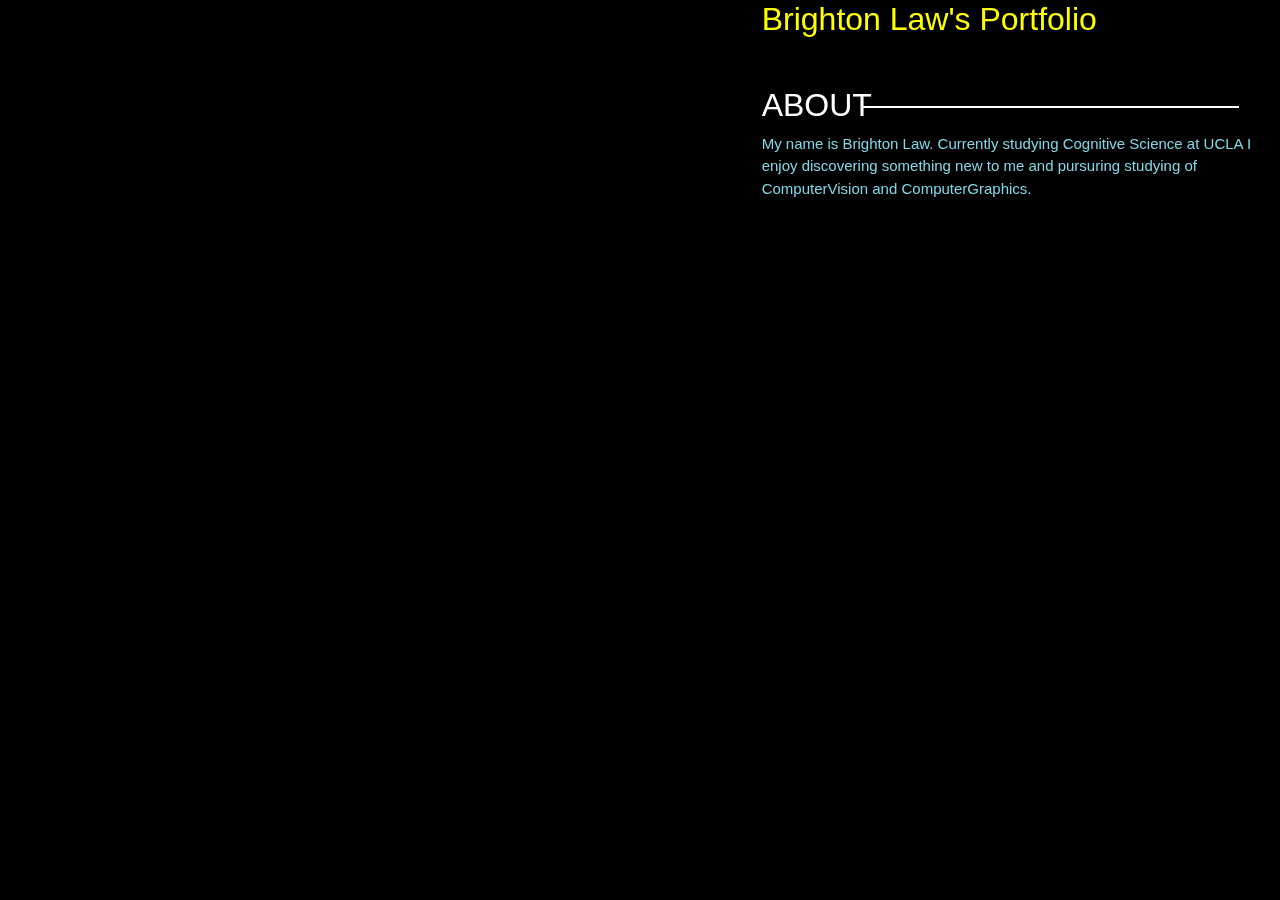
==== index.html @ 54309256 "nth" ====
<!DOCTYPE html>
<html lang="en">
<head>
    <meta charset="UTF-8">
    <meta name="viewport" content="width=device-width, initial-scale=1.0">
    <title>brightonlaw</title>
    <link href="https://cdn.jsdelivr.net/npm/bootstrap@5.0.2/dist/css/bootstrap.min.css" rel="stylesheet" integrity="sha384-EVSTQN3/azprG1Anm3QDgpJLIm9Nao0Yz1ztcQTwFspd3yD65VohhpuuCOmLASjC" crossorigin="anonymous">
    <link rel="stylesheet" href="css/boots.css">
    <link rel="stylesheet" href="css/media.css">
</head>
<body>
    <ul class="cb-slideshow">
        <li></li>
        <li></li>
        <li></li>
        <li></li>
        <li></li>
    </ul>

    <div class="container-fluid">
        <div class="row cb-slideshow-text-container">
            <div class="tm-content col-xl-5 ol-sm-8 ml-auto section">
                <h1 class="mb-2">
                    Brighton Law's Portfolio
                </h1>
                <P class="mb-5">
                    <h2>ABOUT</h2>
                    My name is Brighton Law.  
                    Currently studying Cognitive Science at UCLA  
                    I enjoy discovering something new to me and
                    pursuring studying of ComputerVision and ComputerGraphics.
                </P>
            </div>
        </div>
    </div>
    <script src="https://cdn.jsdelivr.net/npm/bootstrap@5.0.2/dist/js/bootstrap.bundle.min.js" integrity="sha384-MrcW6ZMFYlzcLA8Nl+NtUVF0sA7MsXsP1UyJoMp4YLEuNSfAP+JcXn/tWtIaxVXM" crossorigin="anonymous"></script>
    <script src="https://cdn.jsdelivr.net/npm/@popperjs/core@2.9.2/dist/umd/popper.min.js" integrity="sha384-IQsoLXl5PILFhosVNubq5LC7Qb9DXgDA9i+tQ8Zj3iwWAwPtgFTxbJ8NT4GN1R8p" crossorigin="anonymous"></script>
    <script src="https://cdn.jsdelivr.net/npm/bootstrap@5.0.2/dist/js/bootstrap.min.js" integrity="sha384-cVKIPhGWiC2Al4u+LWgxfKTRIcfu0JTxR+EQDz/bgldoEyl4H0zUF0QKbrJ0EcQF" crossorigin="anonymous"></script>
</body>
</html>
---- css/media.css ----
body{
    font-family: 'Trebuchet MS', 'Lucida Sans Unicode', 'Lucida Grande', 'Lucida Sans', Arial, sans-serif;
	font-weight: 400;
	font-size: 15px;
    background: #000;
    color:#80d8e6;
	overflow-y: scroll;
	overflow-x: hidden;
}

h1 {
    color: yellow;
    font-size: 2rem;
}
P{
    font-size: 16px;
}

h2 {
    overflow:hidden;
    position:relative;
    color: white;
    
}
h2:after{
    content:"";
    display: block;
    height:2px;
    width:75%;
    background: white;
    position: absolute;
    left:100px;
    top:50%
}


#cb-slideshow-text-container {
    height: 100vh;
    display: flex;
    align-items: center;
}
.tm-content {
    z-index: 1001;
}

.cb-slideshow,
.cb-slideshow:after {
    position:fixed;
    width:100%;
    height:100%;
    top: 0px;
    left:0px;
    z-index:0;
}
.cb-slideshow li {
    width:100%;
    height:100%;
    position: absolute;
    top: 0px;
    left:0px;
    z-index:0;
    color: transparent;
    background-size: cover;
    background-repeat: none;
    background-position: 50% 50%;
    opacity:0;
    -webkit-backface-visibility: hidden;
    backface-visibility: hidden;
    -webkit-animation: imageAnimation 60s linear infinite 0s;
    -o-animation: imageAnimation 60s linear infinite 0s;
    -moz-animation: imageAnimation 60s linear infinite 0s;
    -ms-animation: imageAnimation 60s linear infinite 0s;
    animation: imageAnimation 60s linear infinite 0s;
}

.cb-slideshow li:nth-child(1) { 
    background-image: url(../image/IMG_3207.jpg);
}
.cb-slideshow li:nth-child(2) { 
    background-image: url(../image/IMG_3208.jpg);
    -webkit-animation-delay: 12s;
    -o-animation-delay: 12s;
    -moz-animation-delay: 12s;
    -ms-animation-delay: 12s;
    animation-delay: 12s; 
}
.cb-slideshow li:nth-child(3) { 
    background-image: url(../image/IMG_3209.jpg);
    -webkit-animation-delay: 24s;
    -o-animation-delay: 24s;
    -moz-animation-delay: 12s;
    -ms-animation-delay: 12s;
    animation-delay: 24s; 
}
.cb-slideshow li:nth-child(4) { 
    background-image: url(../image/IMG_3212.jpg);
    animation-delay: 36s; 
}
.cb-slideshow li:nth-child(5) { 
    background-image: url(../image/IMG_3211.jpg);
    animation-delay: 48s; 
}

@keyframes imageAnimation { 
	0% {
	    opacity: 0;
	    animation-timing-function: ease-in;
	}
	8% {
	    opacity: 1;
	    transform: scale(1.15);
	    animation-timing-function: ease-out;
	}
	17% {
	    opacity: 1;
	    transform: scale(1.20);
	}
	25% {
	    opacity: 0;
	    transform: scale(1.40);
	}
	100% { opacity: 0 }
}
@media screen and (max-width: 1140px) { 
    .cb-slideshow li div h3{ font-size: 140px }
}
@media screen and (max-width: 600px) { 
    .cb-slideshow li div h3{ font-size: 80px }
	.tm-content {
		margin-top: 80px;
	}
}

@media screen and (max-width: 576px) { 
    .cb-slideshow li div h3{ font-size: 80px }
	
	.tm-btn-subscribe {
		margin-top: 20px;
	}
}
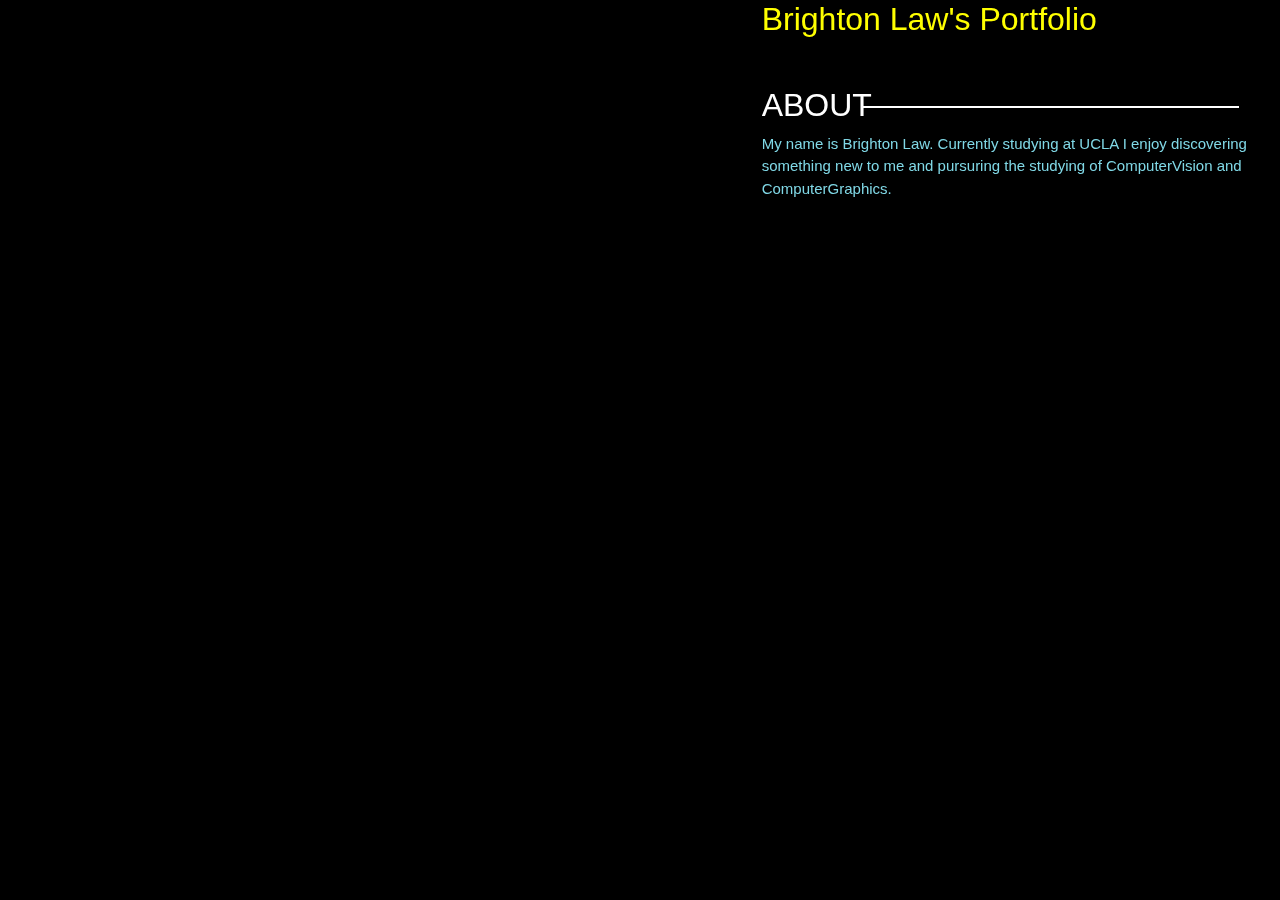
==== commit 78632a86: "hihi" ====
--- a/index.html
+++ b/index.html
@@ -26,9 +26,9 @@
                 <P class="mb-5">
                     <h2>ABOUT</h2>
                     My name is Brighton Law.  
-                    Currently studying Cognitive Science at UCLA  
+                    Currently studying at UCLA  
                     I enjoy discovering something new to me and
-                    pursuring studying of ComputerVision and ComputerGraphics.
+                    pursuring the studying of ComputerVision and ComputerGraphics.
                 </P>
             </div>
         </div>
--- a/css/media.css
+++ b/css/media.css
@@ -1,4 +1,5 @@
 body{
+    right:100;
     font-family: 'Trebuchet MS', 'Lucida Sans Unicode', 'Lucida Grande', 'Lucida Sans', Arial, sans-serif;
 	font-weight: 400;
 	font-size: 15px;
@@ -66,39 +67,39 @@
     opacity:0;
     -webkit-backface-visibility: hidden;
     backface-visibility: hidden;
-    -webkit-animation: imageAnimation 60s linear infinite 0s;
-    -o-animation: imageAnimation 60s linear infinite 0s;
-    -moz-animation: imageAnimation 60s linear infinite 0s;
-    -ms-animation: imageAnimation 60s linear infinite 0s;
-    animation: imageAnimation 60s linear infinite 0s;
+    -webkit-animation: imageAnimation 50s linear infinite 0s;
+    -o-animation: imageAnimation 50s linear infinite 0s;
+    -moz-animation: imageAnimation 50s linear infinite 0s;
+    -ms-animation: imageAnimation 50s linear infinite 0s;
+    animation: imageAnimation 50s linear infinite 0s;
 }
 
 .cb-slideshow li:nth-child(1) { 
-    background-image: url(../image/IMG_3207.jpg);
+    background-image: url(../image/IMG_3212.jpg);
 }
 .cb-slideshow li:nth-child(2) { 
     background-image: url(../image/IMG_3208.jpg);
-    -webkit-animation-delay: 12s;
-    -o-animation-delay: 12s;
-    -moz-animation-delay: 12s;
-    -ms-animation-delay: 12s;
-    animation-delay: 12s; 
+    -webkit-animation-delay: 10s;
+    -o-animation-delay: 10s;
+    -moz-animation-delay: 10s;
+    -ms-animation-delay: 10s;
+    animation-delay: 10s; 
 }
 .cb-slideshow li:nth-child(3) { 
     background-image: url(../image/IMG_3209.jpg);
-    -webkit-animation-delay: 24s;
-    -o-animation-delay: 24s;
-    -moz-animation-delay: 12s;
-    -ms-animation-delay: 12s;
-    animation-delay: 24s; 
+    -webkit-animation-delay: 20s;
+    -o-animation-delay: 20s;
+    -moz-animation-delay: 20s;
+    -ms-animation-delay: 20s;
+    animation-delay: 20s; 
 }
 .cb-slideshow li:nth-child(4) { 
-    background-image: url(../image/IMG_3212.jpg);
-    animation-delay: 36s; 
+    background-image: url(../image/IMG_3207.jpg);
+    animation-delay: 30s; 
 }
 .cb-slideshow li:nth-child(5) { 
     background-image: url(../image/IMG_3211.jpg);
-    animation-delay: 48s; 
+    animation-delay: 40s; 
 }
 
 @keyframes imageAnimation { 
@@ -108,17 +109,25 @@
 	}
 	8% {
 	    opacity: 1;
-	    transform: scale(1.15);
+	    transform: scale(1.10);
 	    animation-timing-function: ease-out;
 	}
 	17% {
 	    opacity: 1;
+	    transform: scale(1.15);
+	}
+	25% {
+	    opacity: 1;
 	    transform: scale(1.20);
 	}
-	25% {
-	    opacity: 0;
-	    transform: scale(1.40);
-	}
+    32% {
+        opacity: 0;
+        transform: scale(1.25);
+    }
+    40%{
+        opacity: 0;
+        transfrom: scale(1.35);
+    }
 	100% { opacity: 0 }
 }
 @media screen and (max-width: 1140px) { 
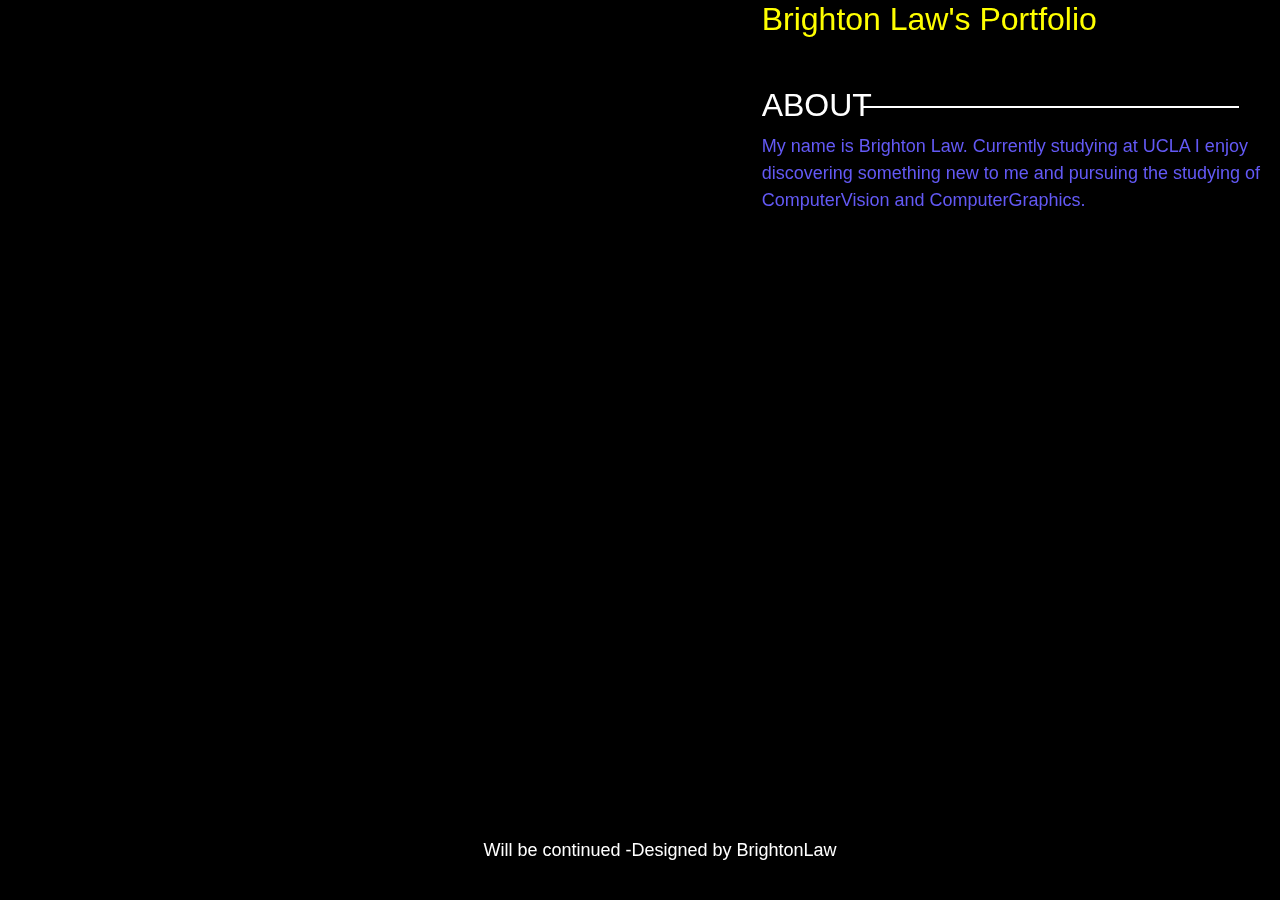
==== commit f6487550: "dsduashduas" ====
--- a/index.html
+++ b/index.html
@@ -28,10 +28,16 @@
                     My name is Brighton Law.  
                     Currently studying at UCLA  
                     I enjoy discovering something new to me and
-                    pursuring the studying of ComputerVision and ComputerGraphics.
+                    pursuing the studying of ComputerVision and ComputerGraphics.
                 </P>
             </div>
         </div>
+    </div>
+    <div class="footer-link">
+        <p>Will be continued
+
+            -Designed by BrightonLaw
+        </p>
     </div>
     <script src="https://cdn.jsdelivr.net/npm/bootstrap@5.0.2/dist/js/bootstrap.bundle.min.js" integrity="sha384-MrcW6ZMFYlzcLA8Nl+NtUVF0sA7MsXsP1UyJoMp4YLEuNSfAP+JcXn/tWtIaxVXM" crossorigin="anonymous"></script>
     <script src="https://cdn.jsdelivr.net/npm/@popperjs/core@2.9.2/dist/umd/popper.min.js" integrity="sha384-IQsoLXl5PILFhosVNubq5LC7Qb9DXgDA9i+tQ8Zj3iwWAwPtgFTxbJ8NT4GN1R8p" crossorigin="anonymous"></script>
--- a/css/media.css
+++ b/css/media.css
@@ -1,22 +1,17 @@
 body{
-    right:100;
     font-family: 'Trebuchet MS', 'Lucida Sans Unicode', 'Lucida Grande', 'Lucida Sans', Arial, sans-serif;
 	font-weight: 400;
-	font-size: 15px;
+	font-size: 18px;
     background: #000;
-    color:#80d8e6;
+    color:#6359f5;
 	overflow-y: scroll;
 	overflow-x: hidden;
+    right:100;
 }
-
 h1 {
     color: yellow;
     font-size: 2rem;
 }
-P{
-    font-size: 16px;
-}
-
 h2 {
     overflow:hidden;
     position:relative;
@@ -43,6 +38,17 @@
 .tm-content {
     z-index: 1001;
 }
+.footer-link {
+    margin: 20px;
+	font-size: 18px;
+    position: absolute;
+    bottom: 0;
+    left: 0;
+    color: white;
+    text-align:center;
+    width:100%;
+    z-index: 1001;
+}
 
 .cb-slideshow,
 .cb-slideshow:after {
@@ -67,39 +73,39 @@
     opacity:0;
     -webkit-backface-visibility: hidden;
     backface-visibility: hidden;
-    -webkit-animation: imageAnimation 50s linear infinite 0s;
-    -o-animation: imageAnimation 50s linear infinite 0s;
-    -moz-animation: imageAnimation 50s linear infinite 0s;
-    -ms-animation: imageAnimation 50s linear infinite 0s;
-    animation: imageAnimation 50s linear infinite 0s;
+    -webkit-animation: imageAnimation 40s linear infinite 0s;
+    -o-animation: imageAnimation 40s linear infinite 0s;
+    -moz-animation: imageAnimation 40s linear infinite 0s;
+    -ms-animation: imageAnimation 40s linear infinite 0s;
+    animation: imageAnimation 40s linear infinite 0s;
 }
 
 .cb-slideshow li:nth-child(1) { 
-    background-image: url(../image/IMG_3212.jpg);
+    background-image: url(../image/IMG_3208.jpg);
 }
 .cb-slideshow li:nth-child(2) { 
-    background-image: url(../image/IMG_3208.jpg);
-    -webkit-animation-delay: 10s;
-    -o-animation-delay: 10s;
-    -moz-animation-delay: 10s;
-    -ms-animation-delay: 10s;
-    animation-delay: 10s; 
+    background-image: url(../image/IMG_3209.jpg);
+    -webkit-animation-delay: 8s;
+    -o-animation-delay: 8s;
+    -moz-animation-delay: 8s;
+    -ms-animation-delay: 8s;
+    animation-delay: 8s; 
 }
 .cb-slideshow li:nth-child(3) { 
-    background-image: url(../image/IMG_3209.jpg);
-    -webkit-animation-delay: 20s;
-    -o-animation-delay: 20s;
-    -moz-animation-delay: 20s;
-    -ms-animation-delay: 20s;
-    animation-delay: 20s; 
+    background-image: url(../image/IMG_3212.jpg);
+    -webkit-animation-delay: 16s;
+    -o-animation-delay: 16s;
+    -moz-animation-delay: 16s;
+    -ms-animation-delay: 16s;
+    animation-delay: 16s; 
 }
 .cb-slideshow li:nth-child(4) { 
     background-image: url(../image/IMG_3207.jpg);
-    animation-delay: 30s; 
+    animation-delay: 24s; 
 }
 .cb-slideshow li:nth-child(5) { 
     background-image: url(../image/IMG_3211.jpg);
-    animation-delay: 40s; 
+    animation-delay: 32s; 
 }
 
 @keyframes imageAnimation { 
@@ -107,24 +113,24 @@
 	    opacity: 0;
 	    animation-timing-function: ease-in;
 	}
-	8% {
+	5% {
 	    opacity: 1;
 	    transform: scale(1.10);
 	    animation-timing-function: ease-out;
 	}
-	17% {
+	10% {
 	    opacity: 1;
 	    transform: scale(1.15);
 	}
-	25% {
+	15% {
 	    opacity: 1;
 	    transform: scale(1.20);
 	}
-    32% {
+    20% {
         opacity: 0;
         transform: scale(1.25);
     }
-    40%{
+    25%{
         opacity: 0;
         transfrom: scale(1.35);
     }
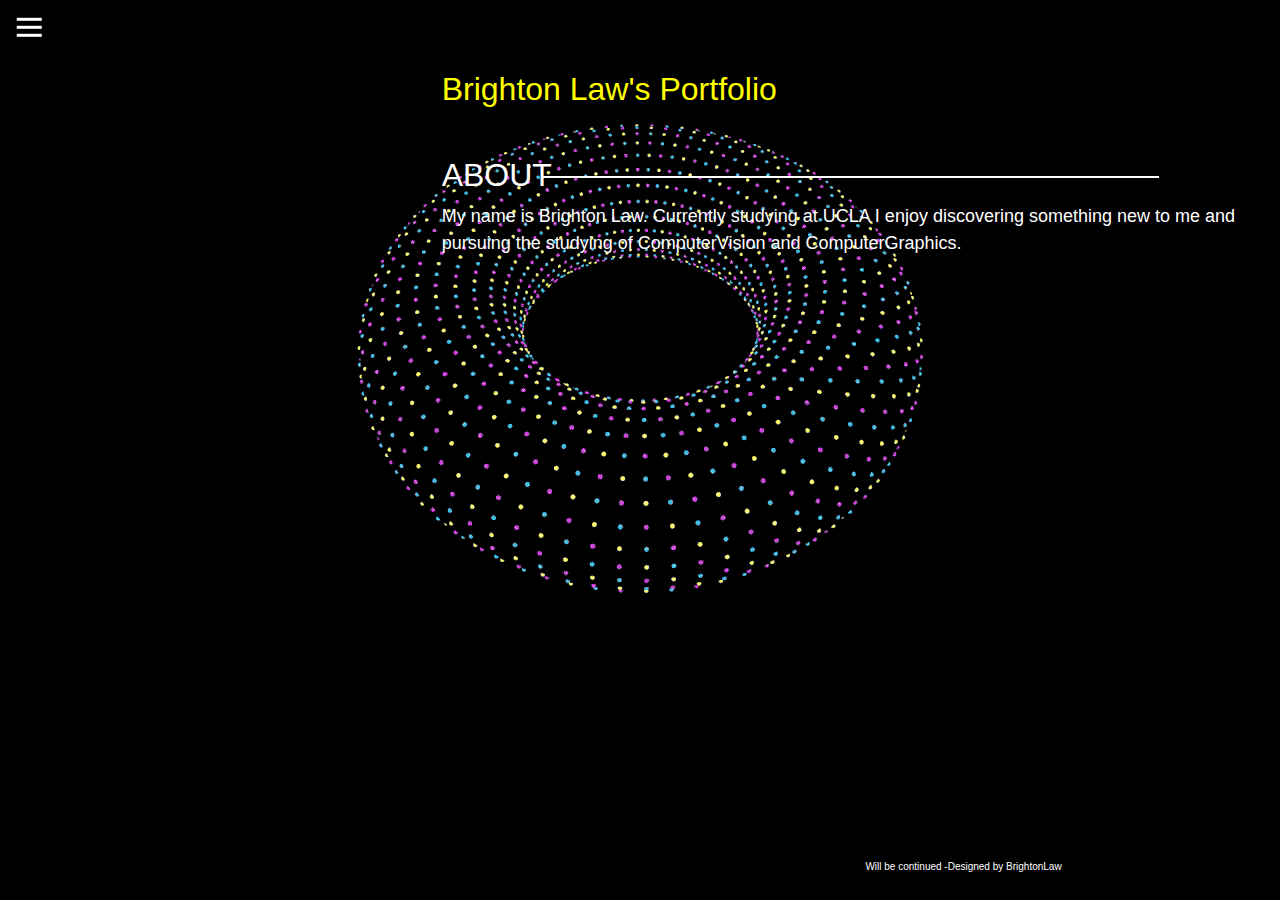
==== commit 215e6996: "hahahahah" ====
--- a/index.html
+++ b/index.html
@@ -6,20 +6,26 @@
     <title>brightonlaw</title>
     <link href="https://cdn.jsdelivr.net/npm/bootstrap@5.0.2/dist/css/bootstrap.min.css" rel="stylesheet" integrity="sha384-EVSTQN3/azprG1Anm3QDgpJLIm9Nao0Yz1ztcQTwFspd3yD65VohhpuuCOmLASjC" crossorigin="anonymous">
     <link rel="stylesheet" href="css/boots.css">
-    <link rel="stylesheet" href="css/media.css">
+    <link rel="stylesheet" href="css/main.css">
+    <link rel="stylesheet" href="css/nav.css">
 </head>
 <body>
-    <ul class="cb-slideshow">
-        <li></li>
-        <li></li>
-        <li></li>
-        <li></li>
-        <li></li>
-    </ul>
-
+    <div class="nav-container">
+        <nav class="navbar">
+            <div class="menu-toggle">
+                <div class="bar1" tabindex="1"></div>
+                <div class="bar2" ></div>
+                <div class="bar3"></div>
+            </div>
+            <ul class="nav-menu">
+                <li><a href="index.html" class="nav-link">HOME</a></li>
+                <li><a href="photography.html" class="nav-link">PHOTOGRAPHY</a></li>
+            </ul>
+        </nav>
+    </div>
     <div class="container-fluid">
         <div class="row cb-slideshow-text-container">
-            <div class="tm-content col-xl-5 ol-sm-8 ml-auto section">
+            <div class="tm-content col-8 ol-sm-8 ml-auto section">
                 <h1 class="mb-2">
                     Brighton Law's Portfolio
                 </h1>
@@ -33,14 +39,10 @@
             </div>
         </div>
     </div>
-    <div class="footer-link">
-        <p>Will be continued
-
-            -Designed by BrightonLaw
+    <div class="footer-link col-10">
+        <p>Will be continued -Designed by BrightonLaw
         </p>
     </div>
-    <script src="https://cdn.jsdelivr.net/npm/bootstrap@5.0.2/dist/js/bootstrap.bundle.min.js" integrity="sha384-MrcW6ZMFYlzcLA8Nl+NtUVF0sA7MsXsP1UyJoMp4YLEuNSfAP+JcXn/tWtIaxVXM" crossorigin="anonymous"></script>
-    <script src="https://cdn.jsdelivr.net/npm/@popperjs/core@2.9.2/dist/umd/popper.min.js" integrity="sha384-IQsoLXl5PILFhosVNubq5LC7Qb9DXgDA9i+tQ8Zj3iwWAwPtgFTxbJ8NT4GN1R8p" crossorigin="anonymous"></script>
-    <script src="https://cdn.jsdelivr.net/npm/bootstrap@5.0.2/dist/js/bootstrap.min.js" integrity="sha384-cVKIPhGWiC2Al4u+LWgxfKTRIcfu0JTxR+EQDz/bgldoEyl4H0zUF0QKbrJ0EcQF" crossorigin="anonymous"></script>
+    <script src="app.js"></script>
 </body>
 </html>--- a/css/main.css
+++ b/css/main.css
@@ -0,0 +1,163 @@
+body{
+    font-family: 'Trebuchet MS', 'Lucida Sans Unicode', 'Lucida Grande', 'Lucida Sans', Arial, sans-serif;
+	font-weight: 400;
+	font-size: 18px;
+    color:white;
+    color-interpolation-filters: sRGB;
+    background-image: url("../image/donut.gif");
+	background-repeat: no-repeat;
+	background-size: auto;
+	background-color: black;
+	background-position: center;
+	height: 700px ;
+    overflow-y: scroll;
+	overflow-x: hidden;
+}
+h1 {
+    color: yellow;
+    font-size: 2rem;
+}
+h2 {
+    overflow:hidden;
+    position:relative;
+    color: white;
+    
+}
+h2:after{
+    content:"";
+    display: block;
+    height:2px;
+    width:75%;
+    background: white;
+    position: absolute;
+    left:100px;
+    top:50%
+}
+p{
+    color:white;
+}
+.tm-content {
+    z-index: 1001;
+}
+#cb-slideshow-text-container {
+    height: 100vh;
+    display: flex;
+    align-items:center;
+}
+
+.footer-link {
+    margin: 10px;
+	font-size: 10px;
+    position: absolute;
+    bottom: 0;
+    left: 0;
+    color: white;
+    text-align:right;
+    width:100%;
+}
+
+/*
+.cb-slideshow,
+.cb-slideshow:after {
+    position:fixed;
+    width:100%;
+    height:100%;
+    top: 0px;
+    left:0px;
+    z-index:0;
+}
+.cb-slideshow li {
+    width:100%;
+    height:100%;
+    position: absolute;
+    top: 0px;
+    left:0px;
+    z-index:0;
+    color: transparent;
+    background-size: cover;
+    background-repeat: none;
+    background-position: 50% 50%;
+    opacity:0;
+    -webkit-backface-visibility: hidden;
+    backface-visibility: hidden;
+    -webkit-animation: imageAnimation 40s linear infinite 0s;
+    -o-animation: imageAnimation 40s linear infinite 0s;
+    -moz-animation: imageAnimation 40s linear infinite 0s;
+    -ms-animation: imageAnimation 40s linear infinite 0s;
+    animation: imageAnimation 40s linear infinite 0s;
+}
+
+.cb-slideshow li:nth-child(1) { 
+    background-image: url(../image/IMG_3208.jpg);
+}
+.cb-slideshow li:nth-child(2) { 
+    background-image: url(../image/IMG_3209.jpg);
+    -webkit-animation-delay: 8s;
+    -o-animation-delay: 8s;
+    -moz-animation-delay: 8s;
+    -ms-animation-delay: 8s;
+    animation-delay: 8s; 
+}
+.cb-slideshow li:nth-child(3) { 
+    background-image: url(../image/IMG_3212.jpg);
+    -webkit-animation-delay: 16s;
+    -o-animation-delay: 16s;
+    -moz-animation-delay: 16s;
+    -ms-animation-delay: 16s;
+    animation-delay: 16s; 
+}
+.cb-slideshow li:nth-child(4) { 
+    background-image: url(../image/IMG_3207.jpg);
+    animation-delay: 24s; 
+}
+.cb-slideshow li:nth-child(5) { 
+    background-image: url(../image/IMG_3211.jpg);
+    animation-delay: 32s; 
+}
+
+@keyframes imageAnimation { 
+	0% {
+	    opacity: 0;
+	    animation-timing-function: ease-in;
+	}
+	5% {
+	    opacity: 1;
+	    transform: scale(1.10);
+	    animation-timing-function: ease-out;
+	}
+	10% {
+	    opacity: 1;
+	    transform: scale(1.15);
+	}
+	15% {
+	    opacity: 1;
+	    transform: scale(1.20);
+	}
+    20% {
+        opacity: 0;
+        transform: scale(1.25);
+    }
+    25%{
+        opacity: 0;
+        transfrom: scale(1.35);
+    }
+	100% { opacity: 0 }
+}
+@media screen and (max-width: 1140px) { 
+    .cb-slideshow li div h3{ font-size: 140px }
+}
+@media screen and (max-width: 600px) { 
+    .cb-slideshow li div h3{ font-size: 80px }
+	.tm-content {
+		margin-top: 80px;
+	}
+}
+
+@media screen and (max-width: 576px) { 
+    .cb-slideshow li div h3{ font-size: 80px }
+	
+	.tm-btn-subscribe {
+		margin-top: 20px;
+	}
+}
+
--- a/css/nav.css
+++ b/css/nav.css
@@ -0,0 +1,106 @@
+*{
+    box-sizing: border-box;
+    margin:0;
+    padding:0;
+}
+.nav-container{
+    width:15%;
+}
+
+.navbar{
+    background-color: transparent;
+    display: grid;
+    grid-template-columns: 0.3fr auto 0.3fr;
+    align-items:left;
+    height:70px;
+    width:100%;
+    max-width:400px;
+    margin: 0 auto;
+}
+.nav-menu{
+    display: grid;
+    background-color: transparent;
+    list-style-type: none;
+    grid-template-columns: repeat(3,auto); 
+    text-align: left;
+    width:100%;
+    justify-content: end ;
+}
+.nav-link{
+    margin-left: -1cm;
+    width:100%;
+    font-size:14px;
+    text-decoration: none; 
+    
+}
+.nav-link:hover{
+    transition: all 0.1s ease-out;
+}
+
+.menu-toggle {
+    display:none;
+    cursor: pointer;
+}
+.menu-toggle div{
+    width:25px;
+    height:3px;
+    background-color: white;
+    margin:5px;
+}
+
+@media screen and (max-width: 1500px) { 
+    .nav-container{
+        position: relative;
+    }
+    .nav-menu{
+        display:grid;
+        grid-template-columns: auto;
+        margin:0;
+        width:100%;
+        flex-direction: column;
+        top: 8vh;
+        position: absolute;
+        transform: translateX(-100%);
+        transition: all 0.4s ease-in;
+    }
+    .nav-link{
+        color: whitesmoke;
+        opacity: 1;
+    }
+    
+    .nav-link{
+        color: whitesmoke;
+        text-align: center;
+        line-height:20px;
+        width: 100%;
+    }
+    .menu-toggle{
+        display: block;
+    }
+    .menu-active{
+        transform: translateX(0%);
+    }
+    @keyframes navlinkf{
+        from{
+            opacity:0;
+        }
+        to {
+            opacity: 1;
+        }
+    }
+    .menu-toggle{
+        position:absolute;
+        top:10%;
+        left:5%;
+        transform: translate(5%, 20%);
+    }
+    .toggle .bar1{
+        transform: translateY(8px) rotate(45deg);
+    }
+    .toggle .bar2{
+        opacity: 0;
+    }
+    .toggle .bar3{
+        transform: translateY(-8px) rotate(-45deg);
+    }
+}
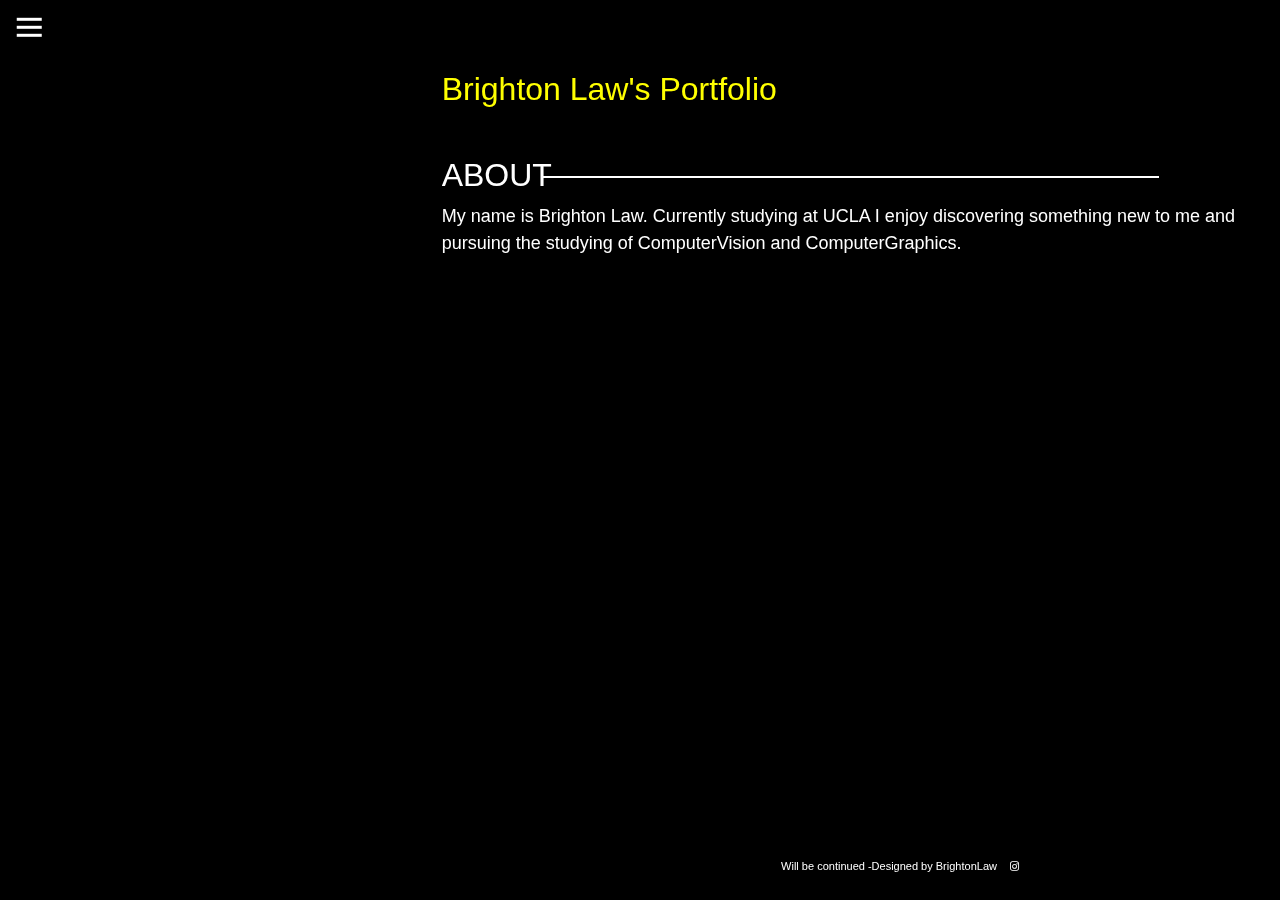
==== commit 932f6844: "djsandusanudansu" ====
--- a/index.html
+++ b/index.html
@@ -3,13 +3,18 @@
 <head>
     <meta charset="UTF-8">
     <meta name="viewport" content="width=device-width, initial-scale=1.0">
-    <title>brightonlaw</title>
+    <title>Portfolio</title>
+    <link rel="stylesheet" href="https://cdnjs.cloudflare.com/ajax/libs/font-awesome/4.7.0/css/font-awesome.min.css">
     <link href="https://cdn.jsdelivr.net/npm/bootstrap@5.0.2/dist/css/bootstrap.min.css" rel="stylesheet" integrity="sha384-EVSTQN3/azprG1Anm3QDgpJLIm9Nao0Yz1ztcQTwFspd3yD65VohhpuuCOmLASjC" crossorigin="anonymous">
     <link rel="stylesheet" href="css/boots.css">
     <link rel="stylesheet" href="css/main.css">
     <link rel="stylesheet" href="css/nav.css">
 </head>
 <body>
+    <ul class="oneb">
+        <li></li>
+        <li></li>
+    </ul>
     <div class="nav-container">
         <nav class="navbar">
             <div class="menu-toggle">
@@ -41,6 +46,7 @@
     </div>
     <div class="footer-link col-10">
         <p>Will be continued -Designed by BrightonLaw
+                <a href="https://www.instagram.com/brightttton" class="tm-social-link"><i class="fa fa-instagram"></i></a>
         </p>
     </div>
     <script src="app.js"></script>
--- a/css/main.css
+++ b/css/main.css
@@ -2,20 +2,87 @@
     font-family: 'Trebuchet MS', 'Lucida Sans Unicode', 'Lucida Grande', 'Lucida Sans', Arial, sans-serif;
 	font-weight: 400;
 	font-size: 18px;
-    color:white;
+	background-color:black ;
+    color: white;
     color-interpolation-filters: sRGB;
-    background-image: url("../image/donut.gif");
-	background-repeat: no-repeat;
-	background-size: auto;
-	background-color: black;
-	background-position: center;
-	height: 700px ;
     overflow-y: scroll;
 	overflow-x: hidden;
+}
+.oneb{
+    list-style: none;
+}
+.oneb li{
+    width:100%;
+    height:100%;
+    position: absolute;
+    top: 0px;
+    left:0px;
+    z-index:0;
+    color: transparent;
+    background-repeat: no-repeat;
+    background-size: auto;
+    background-position: center;
+	height: 700px ;
+    opacity:0;
+    -webkit-backface-visibility: hidden;
+    backface-visibility: hidden;
+    -webkit-animation: imageAnimation 25s linear infinite 0s;
+    -o-animation: imageAnimation 25s linear infinite 0s;
+    -moz-animation: imageAnimation 25s linear infinite 0s;
+    -ms-animation: imageAnimation 25s linear infinite 0s;
+    animation: imageAnimation 25s linear infinite 0s;
+}
+.oneb li:nth-child(1){
+    background-image: url("../image/donut.gif");
+}
+.oneb li:nth-child(2) { 
+    background-color: black;
+    -webkit-animation-delay: 15s;
+    -o-animation-delay: 15s;
+    -moz-animation-delay: 15s;
+    -ms-animation-delay: 15s;
+    animation-delay: 15s; 
+}
+.oneb,
+.oneb:after {
+    position:fixed;
+    width:100%;
+    height:100%;
+    top: 0px;
+    left:0px;
+    z-index:0;
+}
+@keyframes imageAnimation { 
+	0% {
+	    opacity: 0;
+	    animation-timing-function: ease-in;
+	}
+	8% {
+	    opacity: 1;
+	    transform: scale(1.10);
+	}
+	16% {
+	    opacity: 1;
+	    transform: scale(1.15);
+	}
+	24% {
+	    opacity: 1;
+	    transform: scale(1.20);
+	}
+    32% {
+        opacity: 1;
+        transform: scale(1.25);
+    }
+    40%{
+        opacity: 1;
+        transfrom: scale(1.30);
+    }
+	100% { opacity: 0 }
 }
 h1 {
     color: yellow;
     font-size: 2rem;
+    
 }
 h2 {
     overflow:hidden;
@@ -47,25 +114,21 @@
 
 .footer-link {
     margin: 10px;
-	font-size: 10px;
+	font-size: 11px;
     position: absolute;
     bottom: 0;
     left: 0;
     color: white;
     text-align:right;
-    width:100%;
-}
-
+    width:80%;
+}
+
+
+.fa {
+    margin-left: 10px;
+    color: #FFFFFF;
+}
 /*
-.cb-slideshow,
-.cb-slideshow:after {
-    position:fixed;
-    width:100%;
-    height:100%;
-    top: 0px;
-    left:0px;
-    z-index:0;
-}
 .cb-slideshow li {
     width:100%;
     height:100%;
--- a/css/nav.css
+++ b/css/nav.css
@@ -27,7 +27,6 @@
     justify-content: end ;
 }
 .nav-link{
-    margin-left: -1cm;
     width:100%;
     font-size:14px;
     text-decoration: none; 
@@ -60,7 +59,7 @@
         flex-direction: column;
         top: 8vh;
         position: absolute;
-        transform: translateX(-100%);
+        transform: translateX(-1000%);
         transition: all 0.4s ease-in;
     }
     .nav-link{
@@ -69,6 +68,7 @@
     }
     
     .nav-link{
+        margin-left: 2.75cm;
         color: whitesmoke;
         text-align: center;
         line-height:20px;
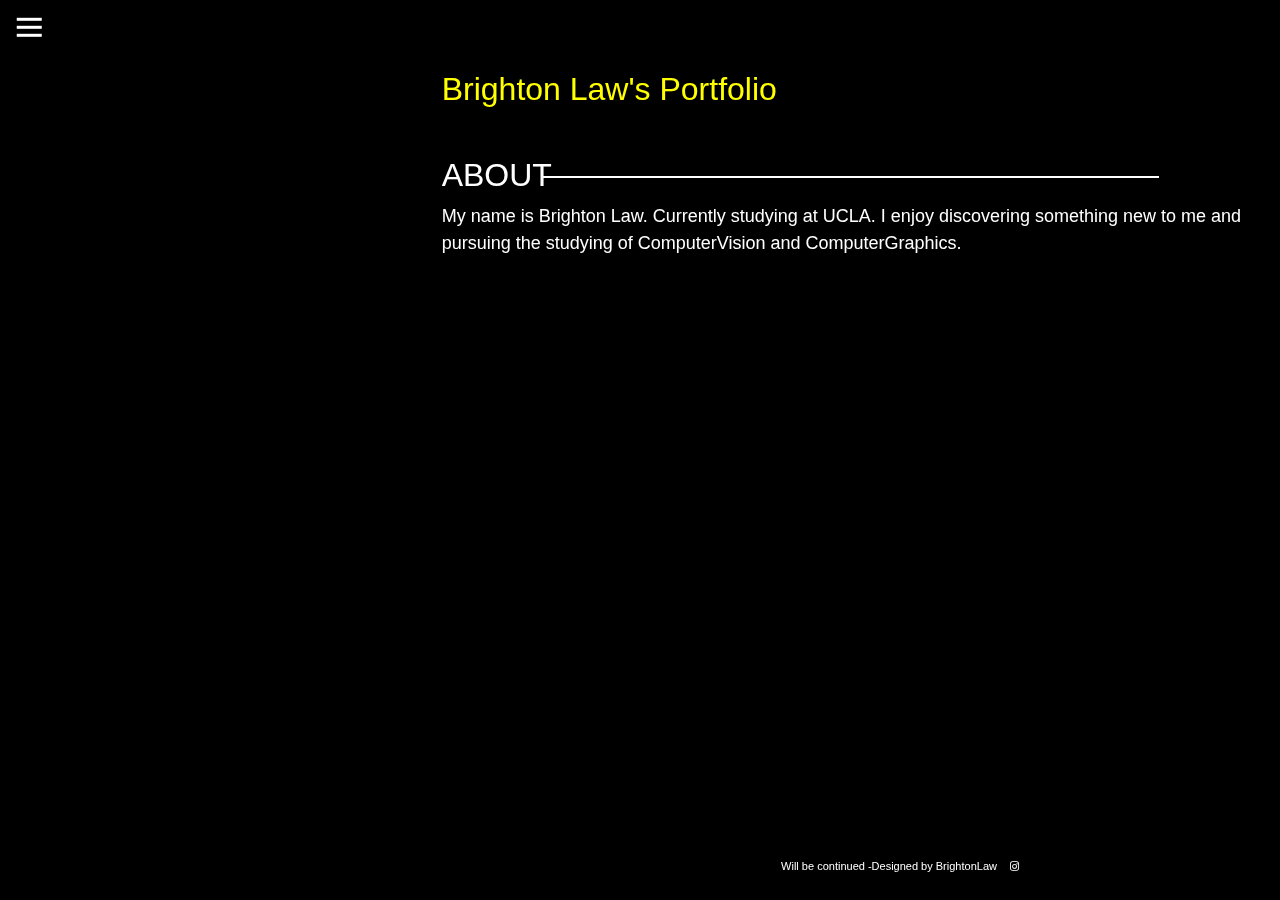
==== commit 336de002: "djnsaudasu" ====
--- a/index.html
+++ b/index.html
@@ -37,7 +37,7 @@
                 <P class="mb-5">
                     <h2>ABOUT</h2>
                     My name is Brighton Law.  
-                    Currently studying at UCLA  
+                    Currently studying at UCLA.   
                     I enjoy discovering something new to me and
                     pursuing the studying of ComputerVision and ComputerGraphics.
                 </P>
--- a/css/main.css
+++ b/css/main.css
@@ -20,7 +20,7 @@
     z-index:0;
     color: transparent;
     background-repeat: no-repeat;
-    background-size: auto;
+
     background-position: center;
 	height: 700px ;
     opacity:0;
@@ -33,15 +33,24 @@
     animation: imageAnimation 25s linear infinite 0s;
 }
 .oneb li:nth-child(1){
+    background-color: black;
+}
+.oneb li:nth-child(2){
     background-image: url("../image/donut.gif");
-}
-.oneb li:nth-child(2) { 
+    background-size:12.5cm;
+    -webkit-animation-delay: 1.25s;
+    -o-animation-delay: 1.25s;
+    -moz-animation-delay: 1.25s;
+    -ms-animation-delay: 1.25s;
+    animation-delay: 1.25s; 
+}
+.oneb li:nth-child(3) { 
     background-color: black;
-    -webkit-animation-delay: 15s;
-    -o-animation-delay: 15s;
-    -moz-animation-delay: 15s;
-    -ms-animation-delay: 15s;
-    animation-delay: 15s; 
+    -webkit-animation-delay: 17s;
+    -o-animation-delay: 17s;
+    -moz-animation-delay: 17s;
+    -ms-animation-delay: 17s;
+    animation-delay: 17s; 
 }
 .oneb,
 .oneb:after {
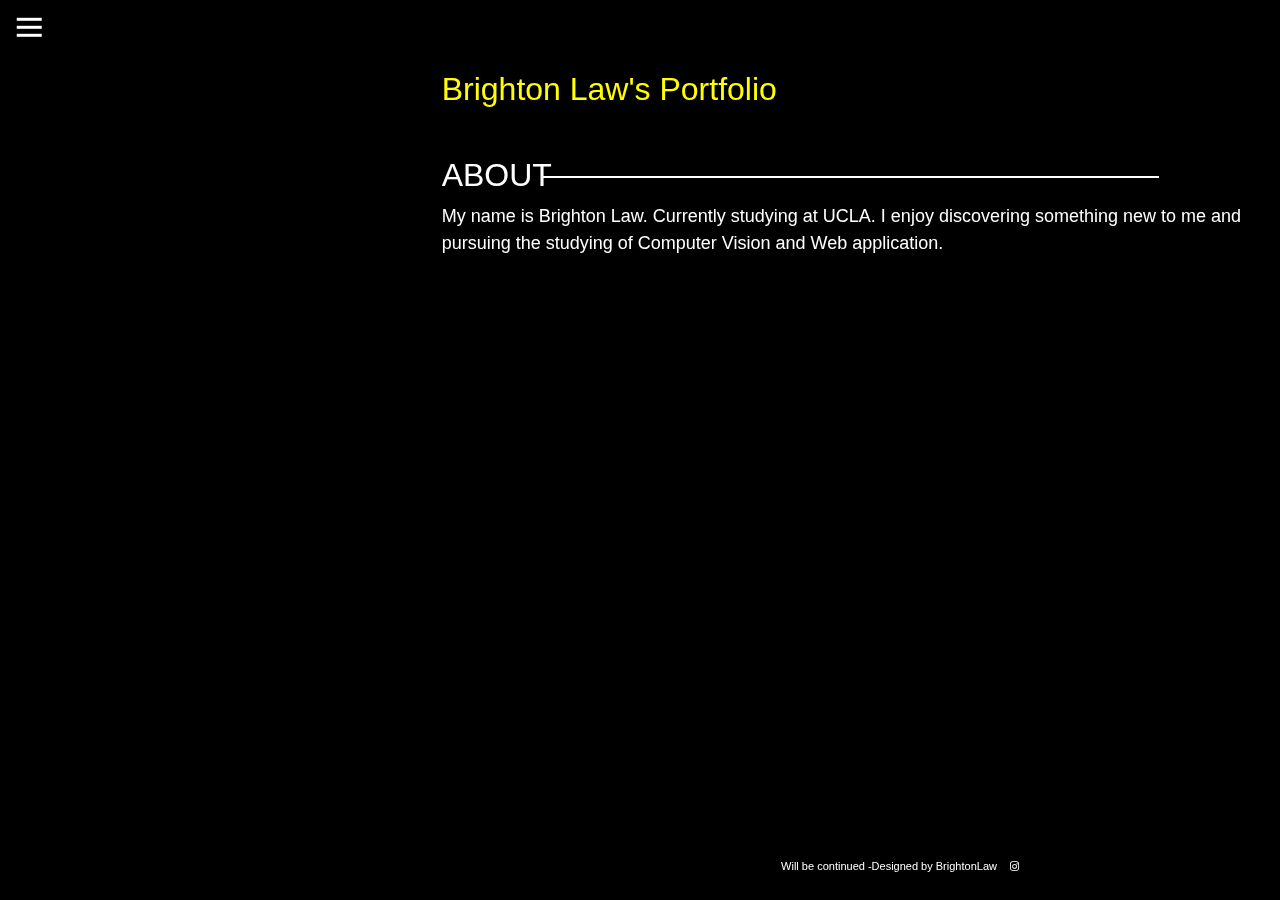
==== commit 00d41aea: "Update index.html" ====
--- a/index.html
+++ b/index.html
@@ -39,7 +39,7 @@
                     My name is Brighton Law.  
                     Currently studying at UCLA.   
                     I enjoy discovering something new to me and
-                    pursuing the studying of ComputerVision and ComputerGraphics.
+                    pursuing the studying of Computer Vision and Web application.
                 </P>
             </div>
         </div>
@@ -51,4 +51,4 @@
     </div>
     <script src="app.js"></script>
 </body>
-</html>+</html>
